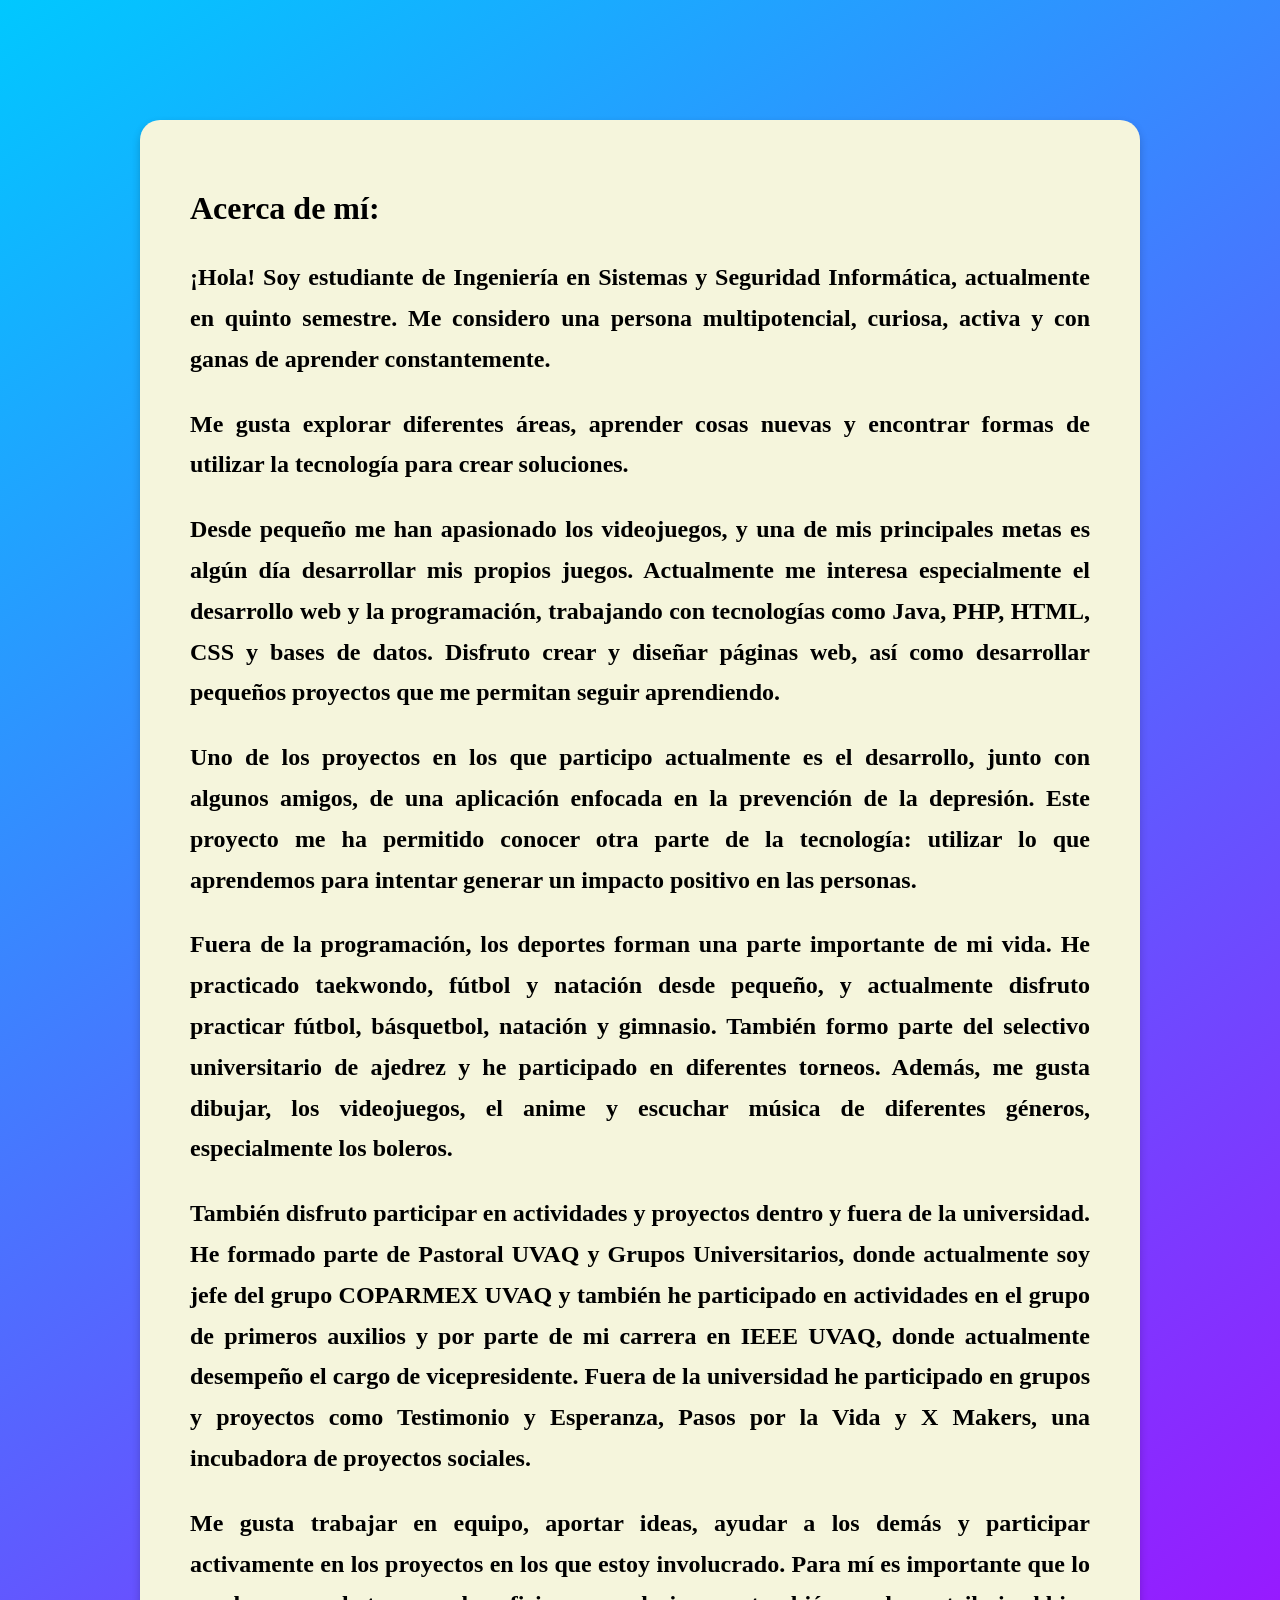
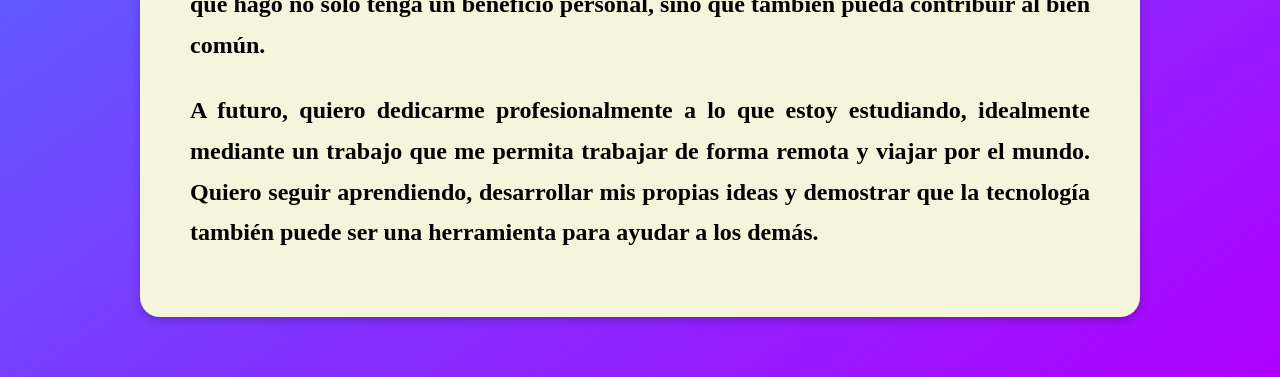
==== acercaDeMi.html @ 1ed000c5 "Add files via upload" ====
<!DOCTYPE html>
<html lang="es">

<head>
    <meta charset="UTF-8">
    <meta name="viewport" content="width=device-width, initial-scale=1.0">
    <title>Acerca de mí</title>
    <link rel="stylesheet" href="styles.css">

</head>

<body>
    <div class="marco">

        <h1>Acerca de mí: </h1>

        <h2>¡Hola! Soy estudiante de Ingeniería en Sistemas y Seguridad Informática, actualmente en quinto semestre.
            Me considero una persona multipotencial, curiosa, activa y con ganas de aprender constantemente. 
            <p>Me gusta explorar diferentes áreas, aprender cosas nuevas y encontrar formas de utilizar la tecnología para crear
            soluciones. </p>
            <p>Desde pequeño me han apasionado los videojuegos, y una de mis principales metas es algún día desarrollar mis
            propios juegos. Actualmente me interesa especialmente el desarrollo web y la programación, trabajando con
            tecnologías como Java, PHP, HTML, CSS y bases de datos. Disfruto crear y diseñar páginas web, así como
            desarrollar pequeños proyectos que me permitan seguir aprendiendo. </p>
            <p>Uno de los proyectos en los que participo actualmente es el desarrollo, junto con algunos amigos, de una
            aplicación enfocada en la prevención de la depresión. Este proyecto me ha permitido conocer otra parte de la
            tecnología: utilizar lo que aprendemos para intentar generar un impacto positivo en las personas.</p>
            <p>Fuera de la programación, los deportes forman una parte importante de mi vida. He practicado taekwondo,
            fútbol y natación desde pequeño, y actualmente disfruto practicar fútbol, básquetbol, natación y gimnasio.
            También formo parte del selectivo universitario de ajedrez y he participado en diferentes torneos. Además,
            me gusta dibujar, los videojuegos, el anime y escuchar música de diferentes géneros, especialmente los
            boleros.</p>
            <p>También disfruto participar en actividades y proyectos dentro y fuera de la universidad. He formado parte de
            Pastoral UVAQ y Grupos Universitarios, donde actualmente soy jefe del grupo COPARMEX UVAQ y también he
            participado en actividades en el grupo de primeros auxilios y por parte de mi carrera en IEEE UVAQ, donde
            actualmente desempeño el cargo de vicepresidente. Fuera de la universidad he participado en grupos y
            proyectos como Testimonio y Esperanza, Pasos por la Vida y X Makers, una incubadora de proyectos sociales.</p>
            <p>Me gusta trabajar en equipo, aportar ideas, ayudar a los demás y participar activamente en los proyectos en
            los que estoy involucrado. Para mí es importante que lo que hago no solo tenga un beneficio personal, sino
            que también pueda contribuir al bien común.</p>
            <p>A futuro, quiero dedicarme profesionalmente a lo que estoy estudiando, idealmente mediante un trabajo que me
            permita trabajar de forma remota y viajar por el mundo. Quiero seguir aprendiendo, desarrollar mis propias
            ideas y demostrar que la tecnología también puede ser una herramienta para ayudar a los demás.</p> </h2>

    </div>

</body>

</html>
---- styles.css ----
body {
    margin: 0;
    min-height: 100vh;
    background: linear-gradient(145deg, #00c8ff, #ae00ff);
    font-family: 'Times New Roman', Times, serif, sans-serif;
    display: flex;
    flex-direction: column;
    align-items: center;
    justify-content: center;
    padding: 20px;
    padding-top: 80px;
}

.barra-navegacion {
    position: fixed;
    top: 0;
    left: 0;
    width: 100%;
    background-color: #222;
    display: flex;
    justify-content: center;
    align-items: center;
    padding: 15px 0;
    z-index: 1000;
}

.barra-navegacion a {
    color: white;
    text-decoration: none;
    font-size: 18px;
    margin: 0 25px;
    transition: 0.3s;
}

.barra-navegacion a:hover {
    color: #6a11cb;
    transform: scale(1.1);
}

.marco {
    background-color: beige;
    padding: 40px 50px;
    border-radius: 20px;
    max-width: 900px;
    margin: 40px auto;
    box-shadow: 0 4px 8px rgba(0, 0, 0, 0.2);
    line-height: 1.7;
    text-align: justify;
}
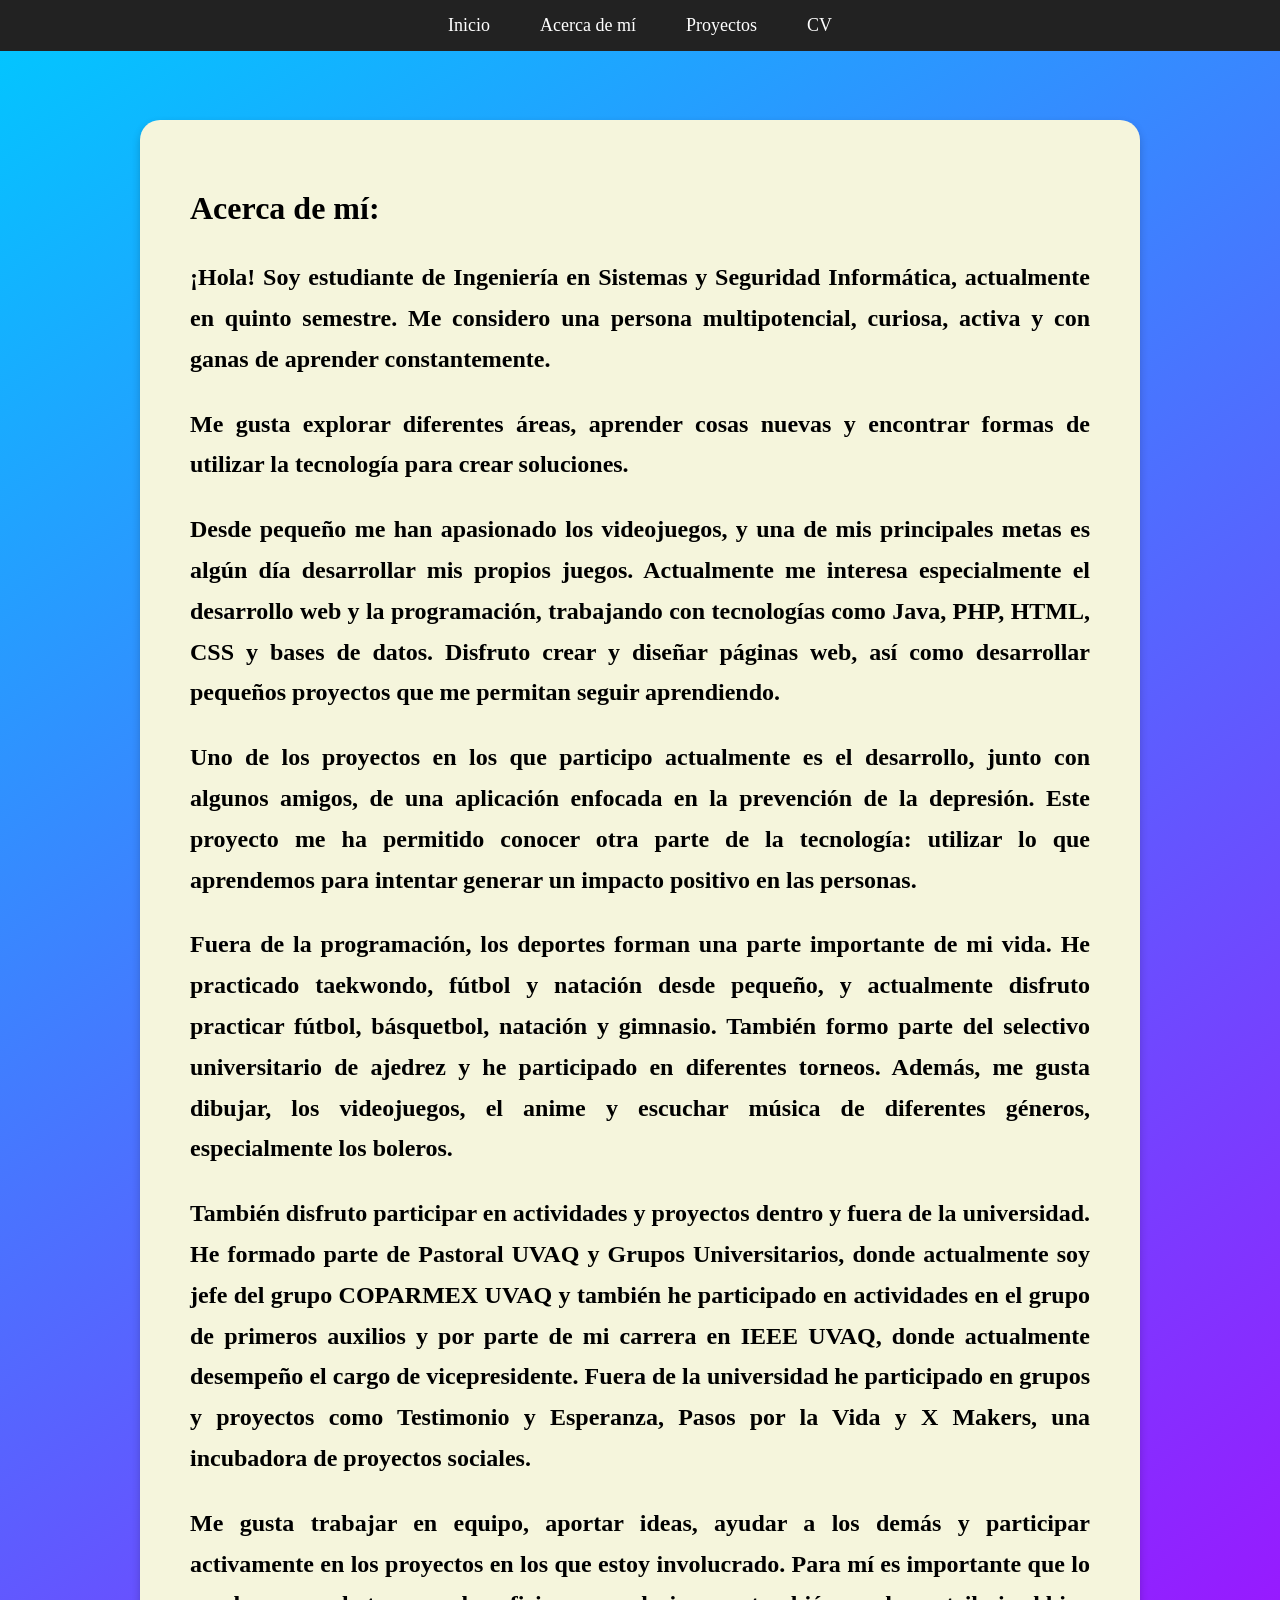
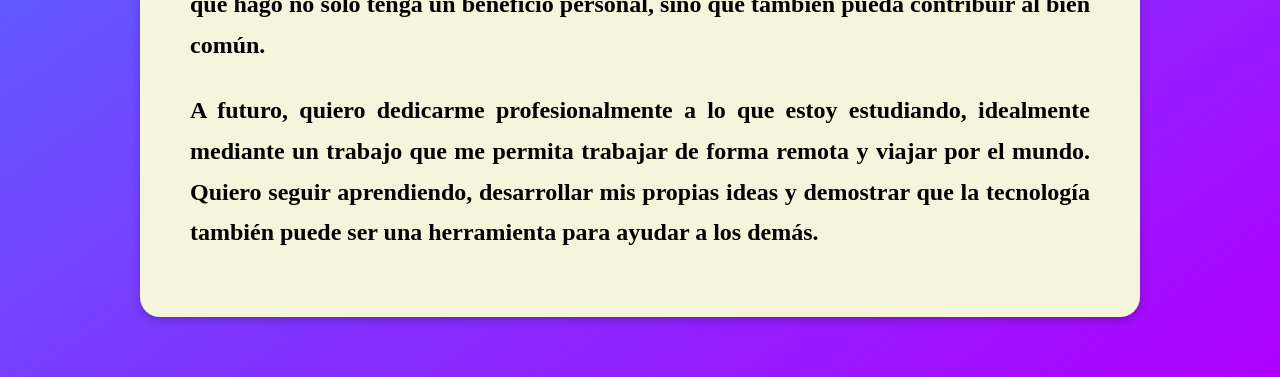
==== commit 2a99821d: "Add files via upload" ====
--- a/acercaDeMi.html
+++ b/acercaDeMi.html
@@ -10,6 +10,13 @@
 </head>
 
 <body>
+    <nav class="barra-navegacion">
+        <a href="https://elbastian.github.io/">Inicio</a>
+        <a href="acercaDeMi.html">Acerca de mí</a>
+        <a href="#proyectos">Proyectos</a>
+        <a href="#cv">CV</a>
+    </nav>
+    
     <div class="marco">
 
         <h1>Acerca de mí: </h1>
